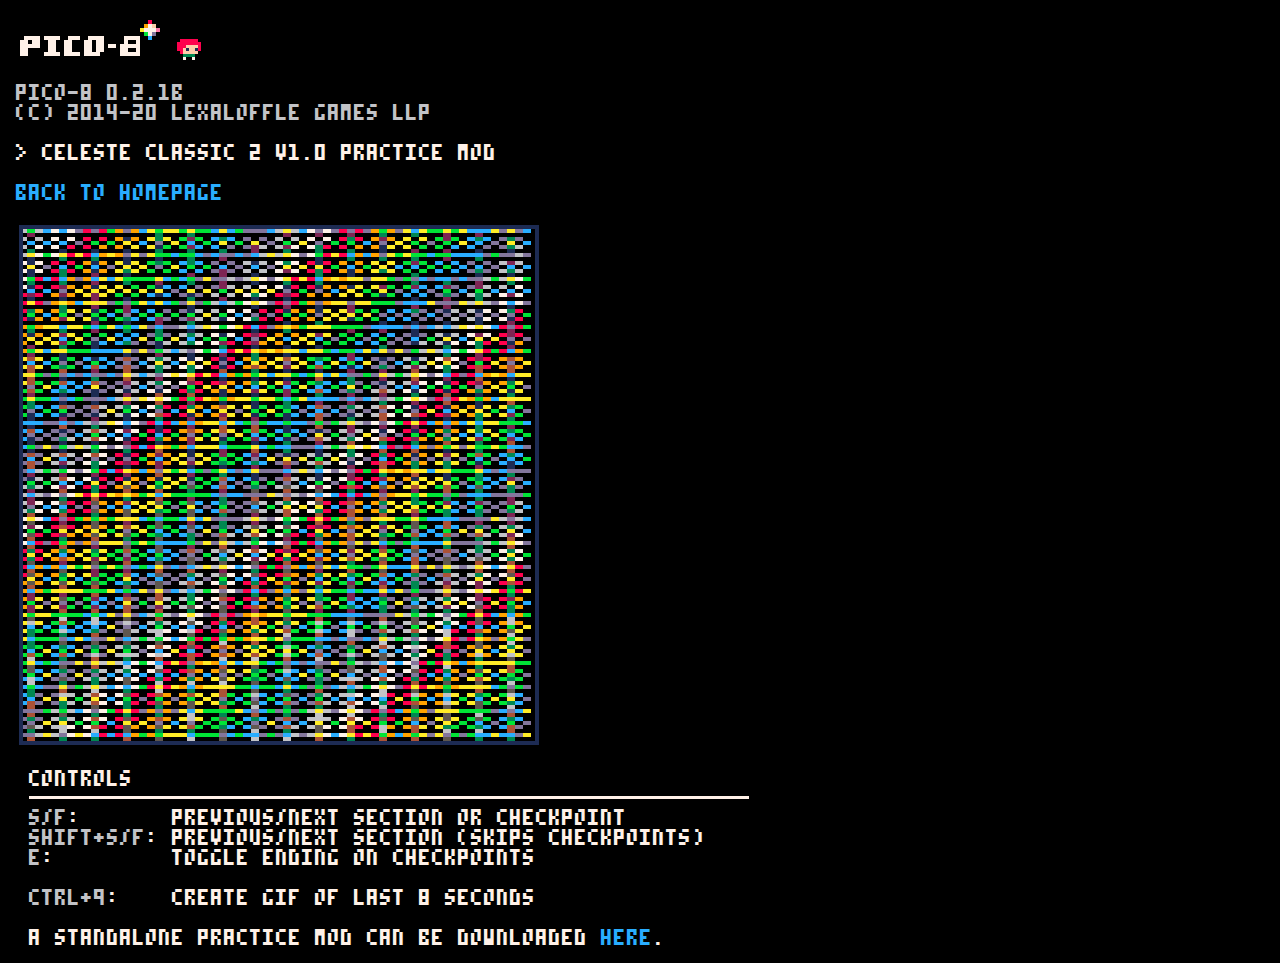
==== cc2_practice_mod_1.0.html @ 0e3b9acf "cc2 stuff" ====
<!DOCTYPE html>
<html>
  <head>
    <title>CELESTE Classic</title>
    <link rel="stylesheet" href="styles.css">
    <link rel="shortcut icon" href="favicon.ico" type="image/x-icon">
    <style type="text/css">
      ::-webkit-scrollbar {
        -webkit-appearance: none;
        width: 8px;
      }

      ::-webkit-scrollbar-thumb {
        border-radius: 4px;
        background-color: rgba(128, 128, 128, .5);
        box-shadow: 0 0 1px rgba(255, 255, 255, .5);
      }
      .content hr {
        border-top: 0.19em solid #fff1e8;
        border-bottom: 0;
        border-left: 0;
        border-right: 0;
        text-align: left;
        margin-left: 0;
        width: min(720px, 80vw);
      }

      .subcontent {
        width: min(720px, 80vw);
        padding-left: 1ch;
      }

      .content em {
        font-weight: normal;
        font-style: normal;
        color: #c2c3c7;
      }

      canvas#canvas {
        width: 512px;
        height: 512px;
      }

      canvas {
        image-rendering: optimizeSpeed;
        image-rendering: -moz-crisp-edges;
        image-rendering: -webkit-optimize-contrast;
        image-rendering: optimize-contrast;
        image-rendering: pixelated;
        -ms-interpolation-mode: nearest-neighbor;
        border: 0px
      }
    </style>
  </head>
  <body>
    <div class="bootup">
      <img src="p8logo.png"> <img src="maddy.png" style="height:1.5em"><br><br>
      pico-8 0.2.1b<br>
      (c) 2014-20 lexaloffle games llp<br>
      <br>
    </div>
    <div class="content">
      > celeste classic 2 v1.0 practice mod<br>
      <br>
      <a href="index.html">back to homepage</a><br>
      <br>
      <table>
        <tr>
          <td>
            <div style="width:512px;height:512px;border-style:solid;border-width:4px;border-color:#1d2b53;">
              <canvas class="emscripten" id="canvas" oncontextmenu="event.preventDefault()"></canvas>
              <script type="text/javascript">
                var canvas = document.getElementById("canvas");
                canvas.width = window.innerWidth;
                canvas.height = window.innerHeight;
                var Module = {};
                Module.canvas = canvas;
              </script>
              <script async type="text/javascript" src="celeste2_1.0_practice_mod.js"></script>
              <script>
                function onKeyDown_blocker(event) {
                  event = event || window.event;
                  var o = document.activeElement;
                  if (!o || o == document.body || o.tagName == "canvas")
                  {
                    if ([32, 37, 38, 39, 40].indexOf(event.keyCode) > -1)
                    {
                      if (event.preventDefault) event.preventDefault();
                    }
                  }
                }
                document.addEventListener('keydown', onKeyDown_blocker, false);
              </script>
            </div>
          </td>
          <td>
            <div id="p8_desktop" style="width:148px;height:512px;max-height:512px;overflow-y:auto"></div>
          </td>
        </tr>
      </table>
      <br>
      <div class="subcontent">
        controls<hr>
        <em>s/f</em>: &nbsp;&nbsp;&nbsp;&nbsp;&nbsp;&nbsp;previous/next section or checkpoint<br>
        <em>shift+s/f</em>: previous/next section (skips checkpoints)<br>
        <em>e</em>: &nbsp;&nbsp;&nbsp;&nbsp;&nbsp;&nbsp;&nbsp;&nbsp;toggle ending on checkpoints<br>
        <br>
        <em>ctrl+9</em>: &nbsp;&nbsp;&nbsp;create gif of last 8 seconds<br>
        <br>
        a standalone practice mod can be downloaded <a href="https://github.com/CelesteClassic/Celeste2PracMod">here</a>.
      </div>
    </div>
  </body>
</html>
---- styles.css ----
@font-face {
  font-family: 'pico-8';
  src: url('font/pico-8-webfont.woff') format('woff'),
       url('font/pico-8-webfont.woff2') format('woff2'),
       url('font/pico-8.ttf') format('truetype');
  font-weight: normal;
  font-style: normal;
}

@font-face {
  font-family: 'pico-8-smooth';
  src: url('font/pico-8-smooth-webfont.woff') format('woff'),
       url('font/pico-8-smooth-webfont.woff2') format('woff2'),
       url('font/pico-8-smooth.otf') format('opentype');
  font-weight: normal;
  font-style: normal;
}

body {
  margin: 8px;
  padding: 8px;

  width: 100vw - 8px;
  height: 100vh - 8px;

  font-family: 'pico-8';
  line-height: 1.25;
  background-color: #000;
}

.bootup {
  color: #c2c3c7;
}

.content {
  color: #fff1e8;
}

.content a:link, a:visited, a:active {
  color: #29adff;
  text-decoration: none;
}

.content a:hover {
  color: #fff1e8;
}

.content hr {
  border-top: 0.19em solid #fff1e8;
  border-bottom: 0;
  border-left: 0;
  border-right: 0;
  text-align: left;
  margin-left: 0;
  width: min(720px, 80vw);
}

img {
  image-rendering: auto;
  image-rendering: crisp-edges;
  image-rendering: pixelated;
}
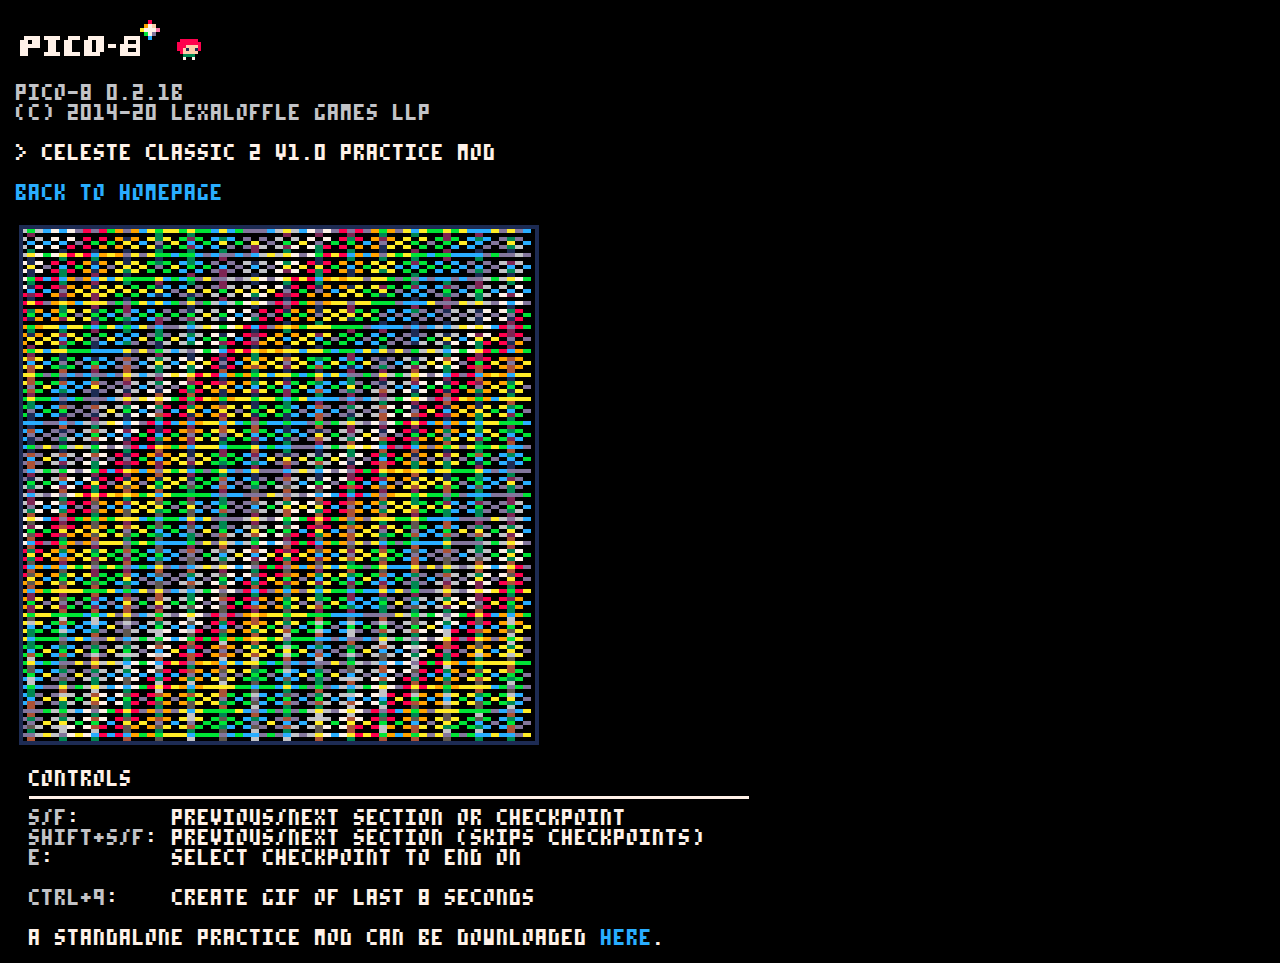
==== commit 69205238: "new cp mode" ====
--- a/cc2_practice_mod_1.0.html
+++ b/cc2_practice_mod_1.0.html
@@ -103,7 +103,7 @@
         controls<hr>
         <em>s/f</em>: &nbsp;&nbsp;&nbsp;&nbsp;&nbsp;&nbsp;previous/next section or checkpoint<br>
         <em>shift+s/f</em>: previous/next section (skips checkpoints)<br>
-        <em>e</em>: &nbsp;&nbsp;&nbsp;&nbsp;&nbsp;&nbsp;&nbsp;&nbsp;toggle ending on checkpoints<br>
+        <em>e</em>: &nbsp;&nbsp;&nbsp;&nbsp;&nbsp;&nbsp;&nbsp;&nbsp;select checkpoint to end on<br>
         <br>
         <em>ctrl+9</em>: &nbsp;&nbsp;&nbsp;create gif of last 8 seconds<br>
         <br>
